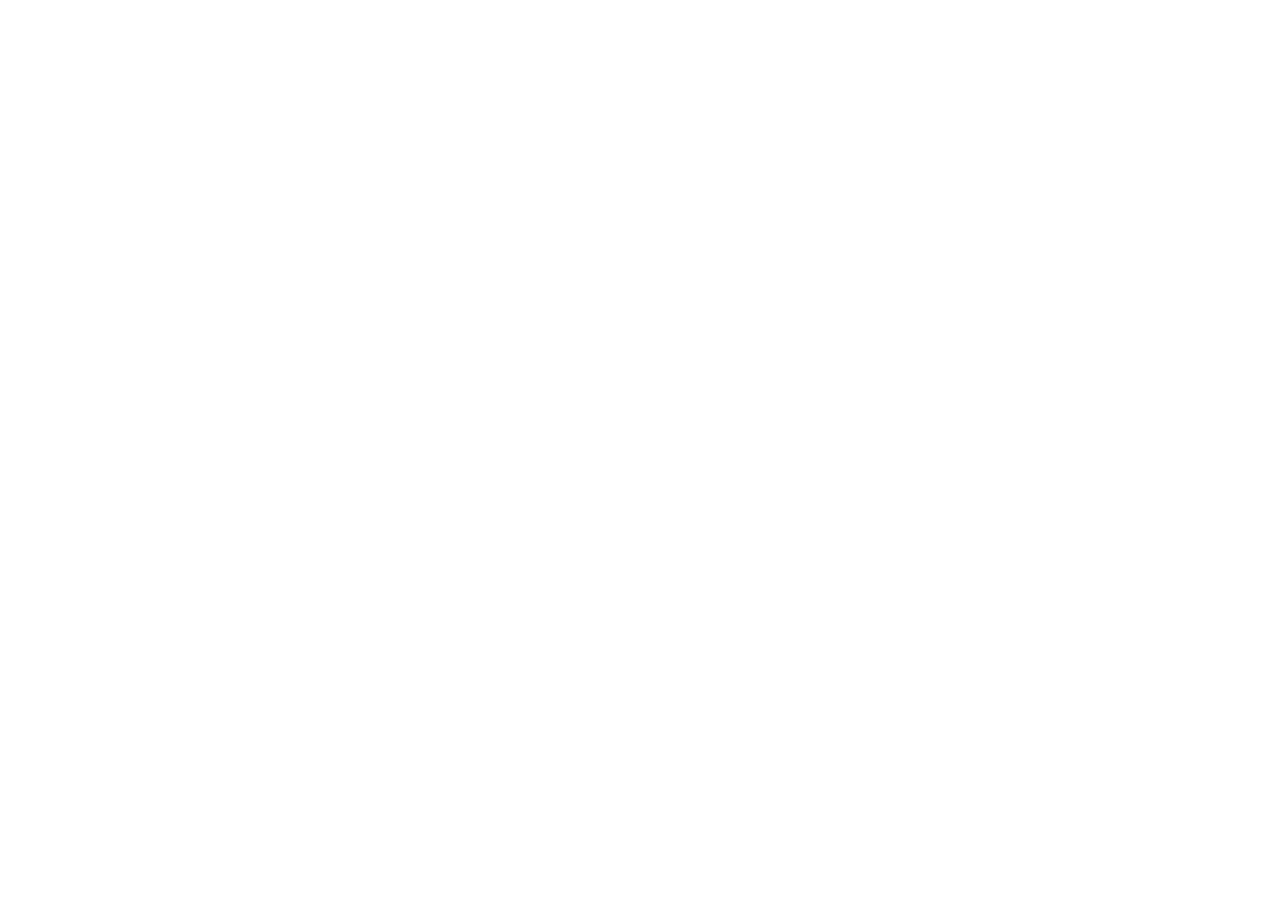
==== responsive-projects/index.htm @ c56a55ee "first commit to start design an architect web portfolio" ====
<!DOCTYPE html>
<html lang="en">
<head>
    <meta charset="UTF-8">
    <meta name="viewport" content="width=device-width, initial-scale=1.0">
    <title>responsive design</title>
    <link rel="stylesheet" href="style.css">
    <link rel="shortcut icon" href="images/icons/projects.png" type="image/x-icon">
</head>
<body>

    <header>

    </header>
    <main>

    </main>
    <footer>
        
    </footer>
    
</body>
</html>
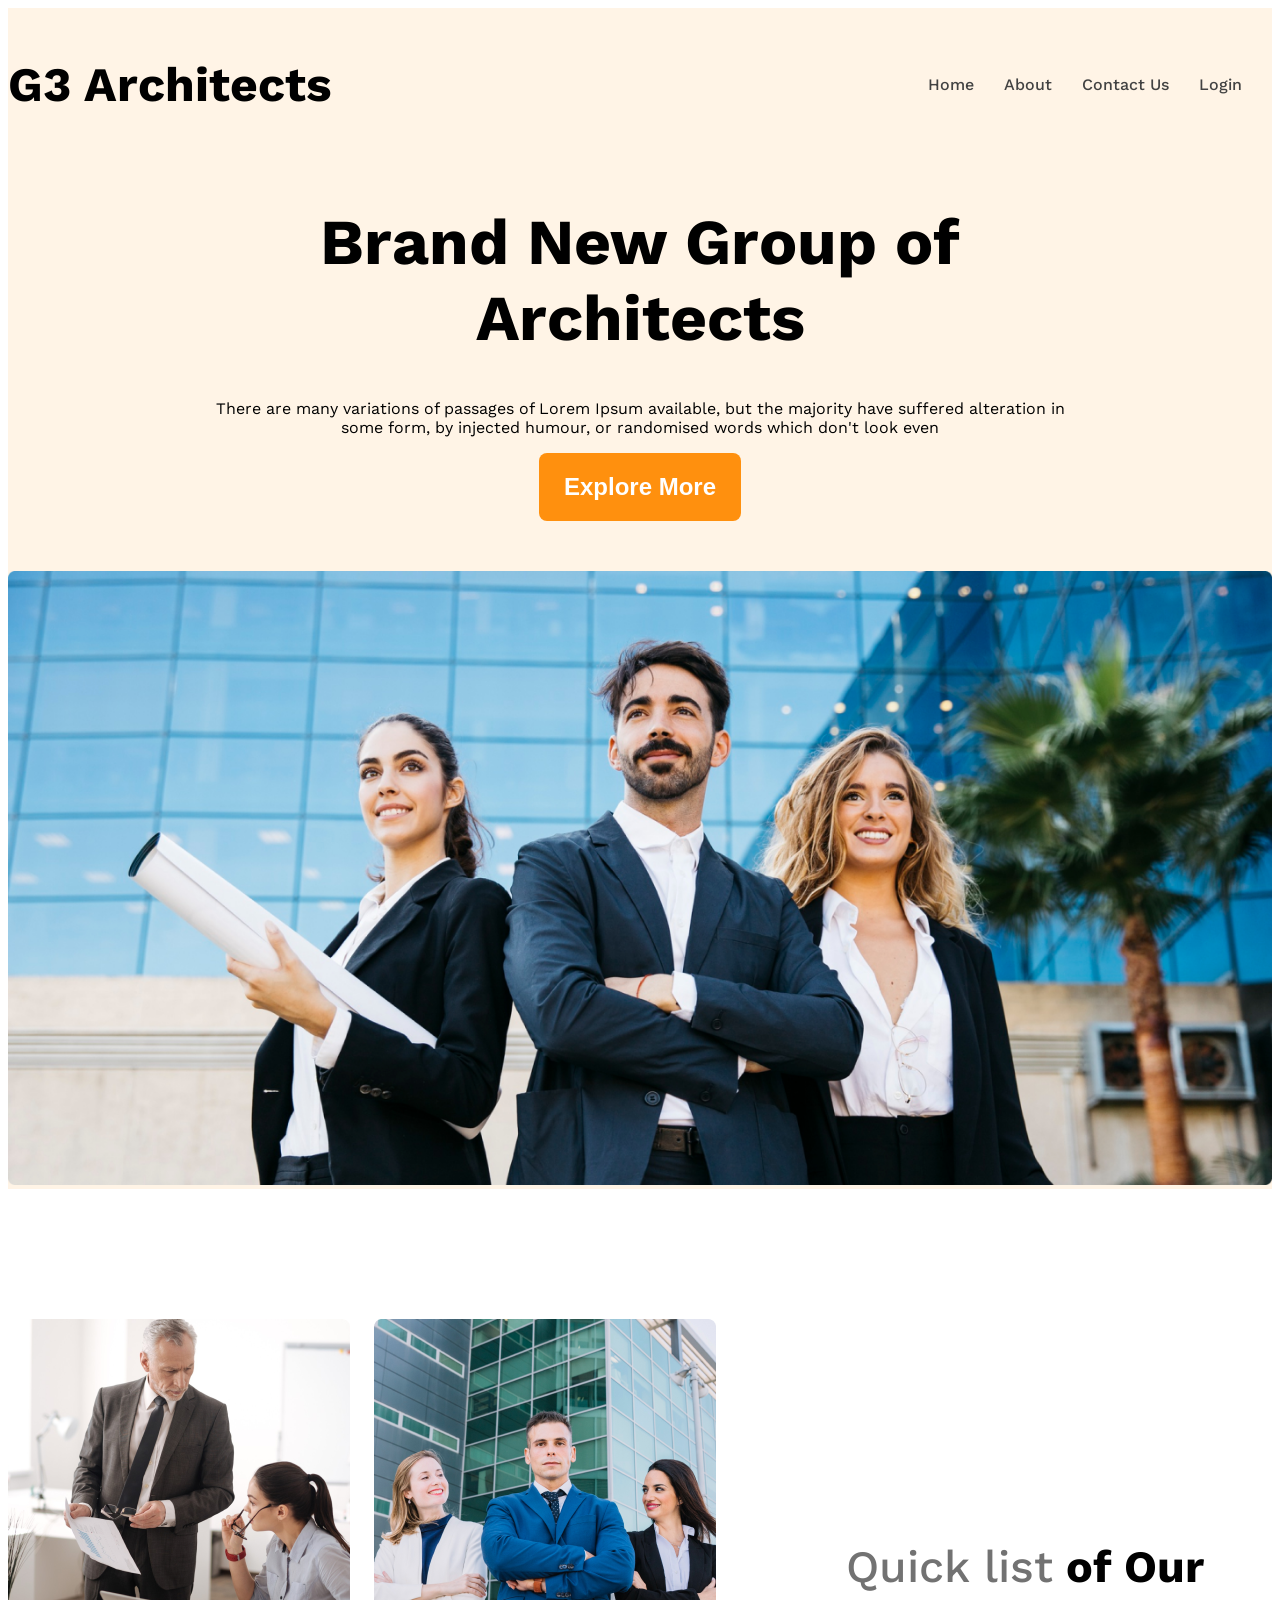
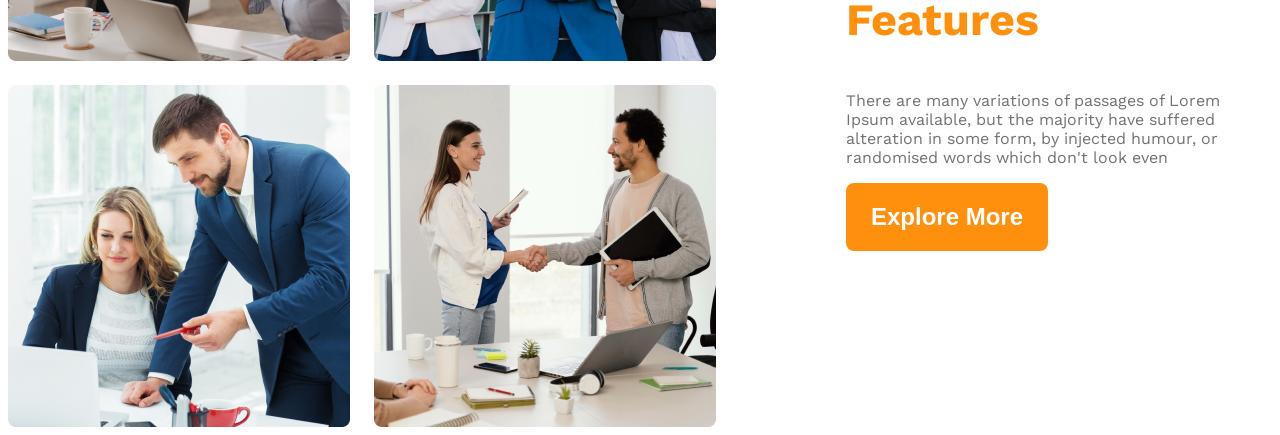
==== commit 65dd2bf7: "header and feature responsive" ====
--- a/responsive-projects/index.htm
+++ b/responsive-projects/index.htm
@@ -7,13 +7,42 @@
     <link rel="stylesheet" href="style.css">
     <link rel="shortcut icon" href="images/icons/projects.png" type="image/x-icon">
 </head>
-<body>
+<body class="work-sans-font">
 
-    <header>
-
+    <header class="bg-light">
+        <nav class="navbar display-flex">
+            <h3 class="brand">G3 Architects</h3>
+            <ul class="nav-links display-flex">
+                <li class="nav-item"><a href="" class="nav-link text-gray">Home</a></li>
+                <li class="nav-item"><a href="" class="nav-link text-gray">About</a></li>
+                <li class="nav-item"><a href="" class="nav-link text-gray">Contact Us</a></li>
+                <li class="nav-item"><a href="" class="nav-link text-gray">Login</a></li>
+            </ul>
+        </nav>
+        <div class="banner">
+            <div class="banner-content">
+                <h1 class="banner-title">Brand New Group of Architects </h1>
+                <p>There are many variations of passages of Lorem Ipsum available, but the majority have suffered alteration in  some form, by injected humour, or randomised words which don't look even</p>
+                <button class="btn-primary">Explore More</button>
+            </div>
+           <img class="banner-img" src="images/banner.png" alt="">
+        </div>
     </header>
     <main>
-
+        <!-- team section start -->
+        <section class="teams display-flex">
+            <div class="team-img-container">
+                <img src="images/team1.png" alt="two architecture discussing">
+                <img src="images/team2.png" alt="">
+                <img src="images/team3.png" alt="">
+                <img src="images/team4.png" alt="">
+            </div>
+            <div class="our-feature">
+                <h3 class="feature-title"><span class="text-light-gray" id="Quick-list">Quick list</span> <span>of Our</span> <span class="text-primary">Features</span></h3>
+                <p class="feature-description text-light-gray">There are many variations of passages of Lorem Ipsum available, but the majority have suffered alteration in some form, by injected humour, or randomised words which don't look even</p>
+                <button class="btn-primary">Explore More</button>
+            </div>
+        </section>
     </main>
     <footer>
         
--- a/responsive-projects/style.css
+++ b/responsive-projects/style.css
@@ -0,0 +1,135 @@
+@import url('https://fonts.googleapis.com/css2?family=Work+Sans:ital,wght@0,100..900;1,100..900&display=swap');
+
+
+.work-sans-font {
+  font-family: "Work Sans", sans-serif;
+  font-optical-sizing: auto;
+  font-weight: 400;
+  font-style: normal;
+}
+
+
+/* Shared Styles */
+.display-flex{
+  display: flex;
+}
+
+.text-primary{
+  color: #FF900E;
+}
+.text-gray{
+  color: #424242;
+}
+
+.text-light-gray{
+ color: #727272;
+}
+.bg-light{
+  background-color: rgba(255, 144, 14, 0.1);
+}
+.btn-primary{
+  background-color: #FF900E;
+  color: white;
+  padding: 20px 25px;
+  font-weight: 600;
+  font-size: 1.5rem;
+  border-radius: 8px;
+  border: none;
+}
+main{
+  max-width: 1440px;
+  margin: 0 auto;
+}
+main > section{
+  margin-top: 130px;
+}
+
+
+
+/* Header Styles */
+
+
+
+/* Nav Styles */
+.navbar{
+  justify-content: space-between;
+  align-items: center;
+}
+.brand{
+  font-weight: 700;
+  font-size: 3rem;
+}
+
+.nav-item{
+  list-style: none;
+  margin-right: 30px;
+}
+.nav-link{
+  text-decoration: none;
+  font-weight: 500;
+}
+.navbar, .banner{
+  max-width: 1440px;
+  margin: 0 auto;
+}
+
+/* banner styles */
+.banner-content{
+  max-width: 850px;
+  margin: 0 auto;
+  text-align: center;
+  margin-bottom: 50px;
+}
+.banner-title{
+  font-weight: 700;
+  font-size: 4rem;
+}
+.banner-img{
+  width: 100%;
+
+}
+
+/* Team Section Styles */
+.teams{
+  align-items: center;
+}
+.team-img-container{
+  display: grid;
+  grid-template-columns: repeat(2, 1fr);
+  gap: 24px;
+}
+.our-feature{
+  margin-left: 130px;
+  max-width: 530px;
+}
+.feature-title{
+  font-size: 2.8rem;
+  font-weight: 700;
+}
+#Quick-list{
+  font-weight: 500;
+}
+
+
+
+/* Responsive MideaQuary */
+@media screen and (max-width:576px) {
+  .navbar, .nav-links, .teams{
+    flex-direction: column;
+  } 
+  .team-img-container{
+    grid-template-columns: repeat(1, 1fr);
+  }
+  .our-feature{
+    margin-left: 20px;
+  }
+}
+
+@media screen and (min-width: 576px) and (max-width: 992px) {
+   .teams{
+    flex-direction: column;
+   }
+   .our-feature{
+    margin: 50px auto;
+   }
+}
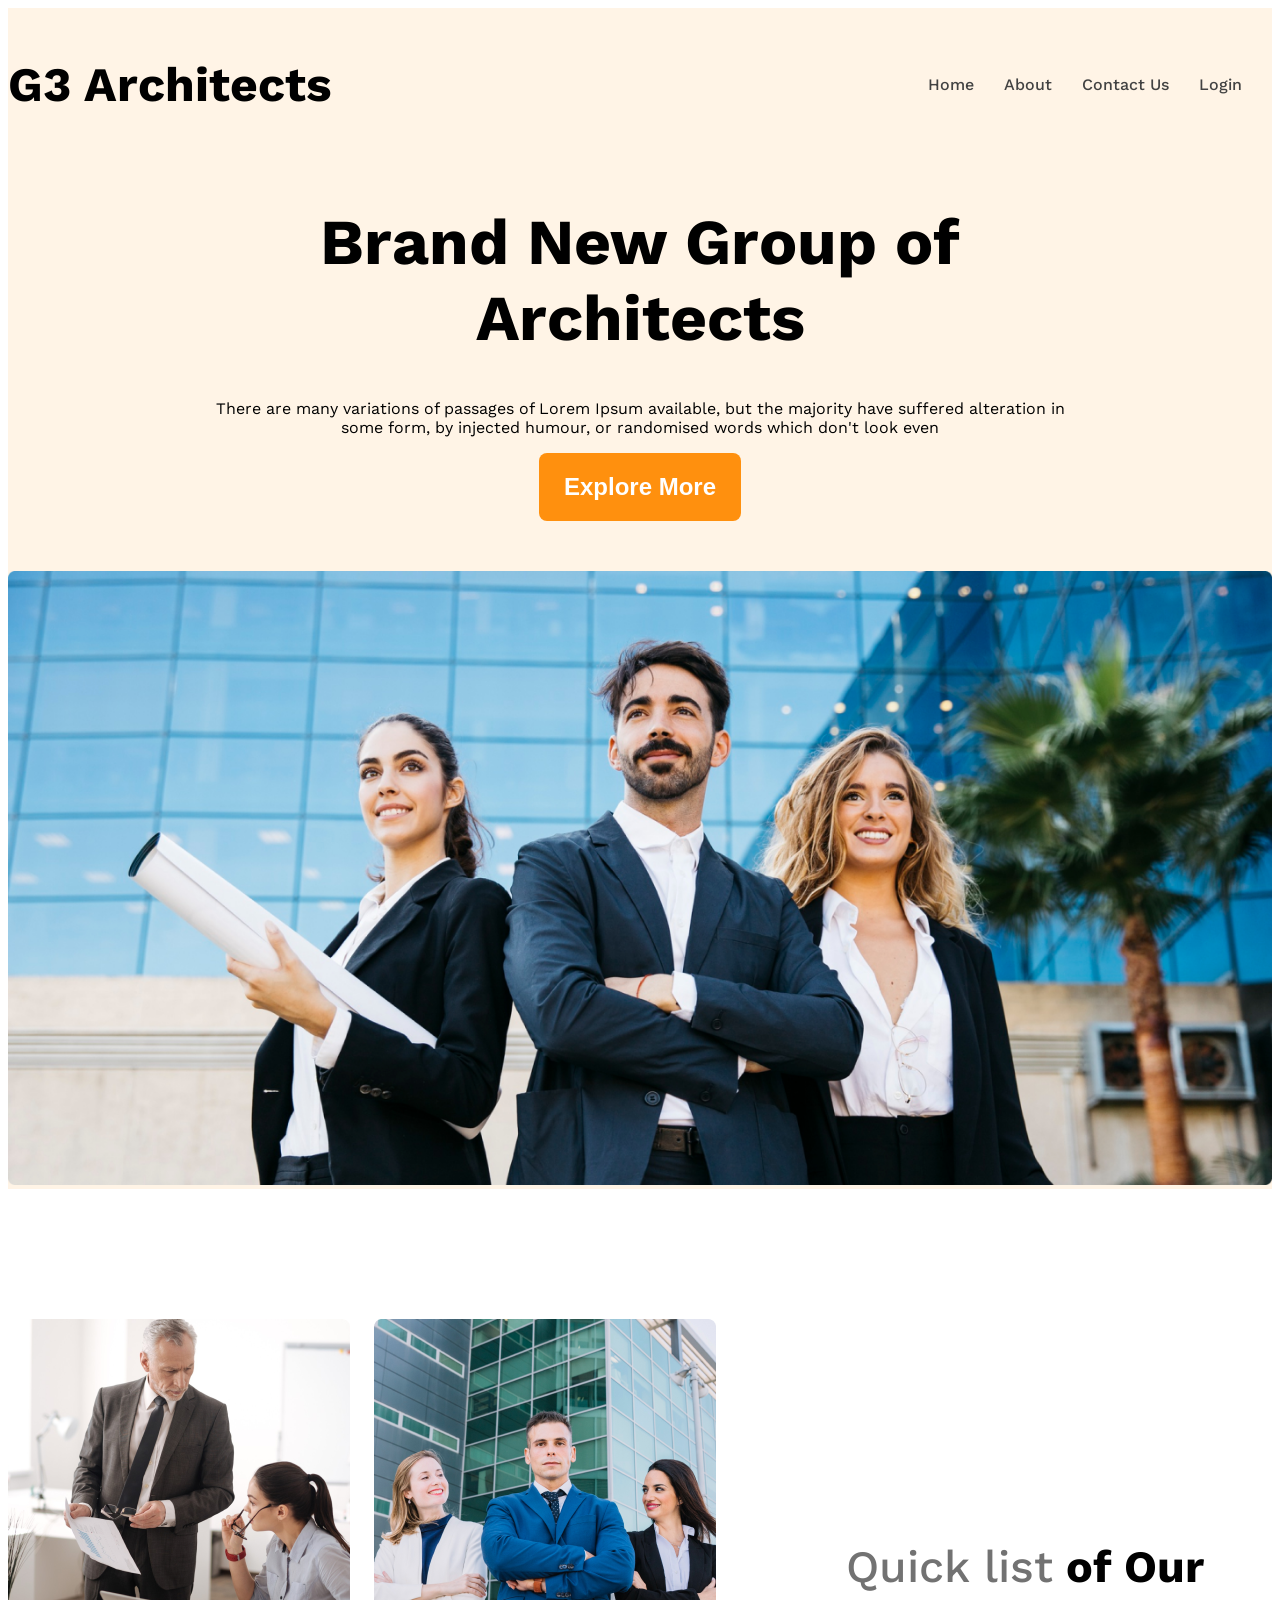
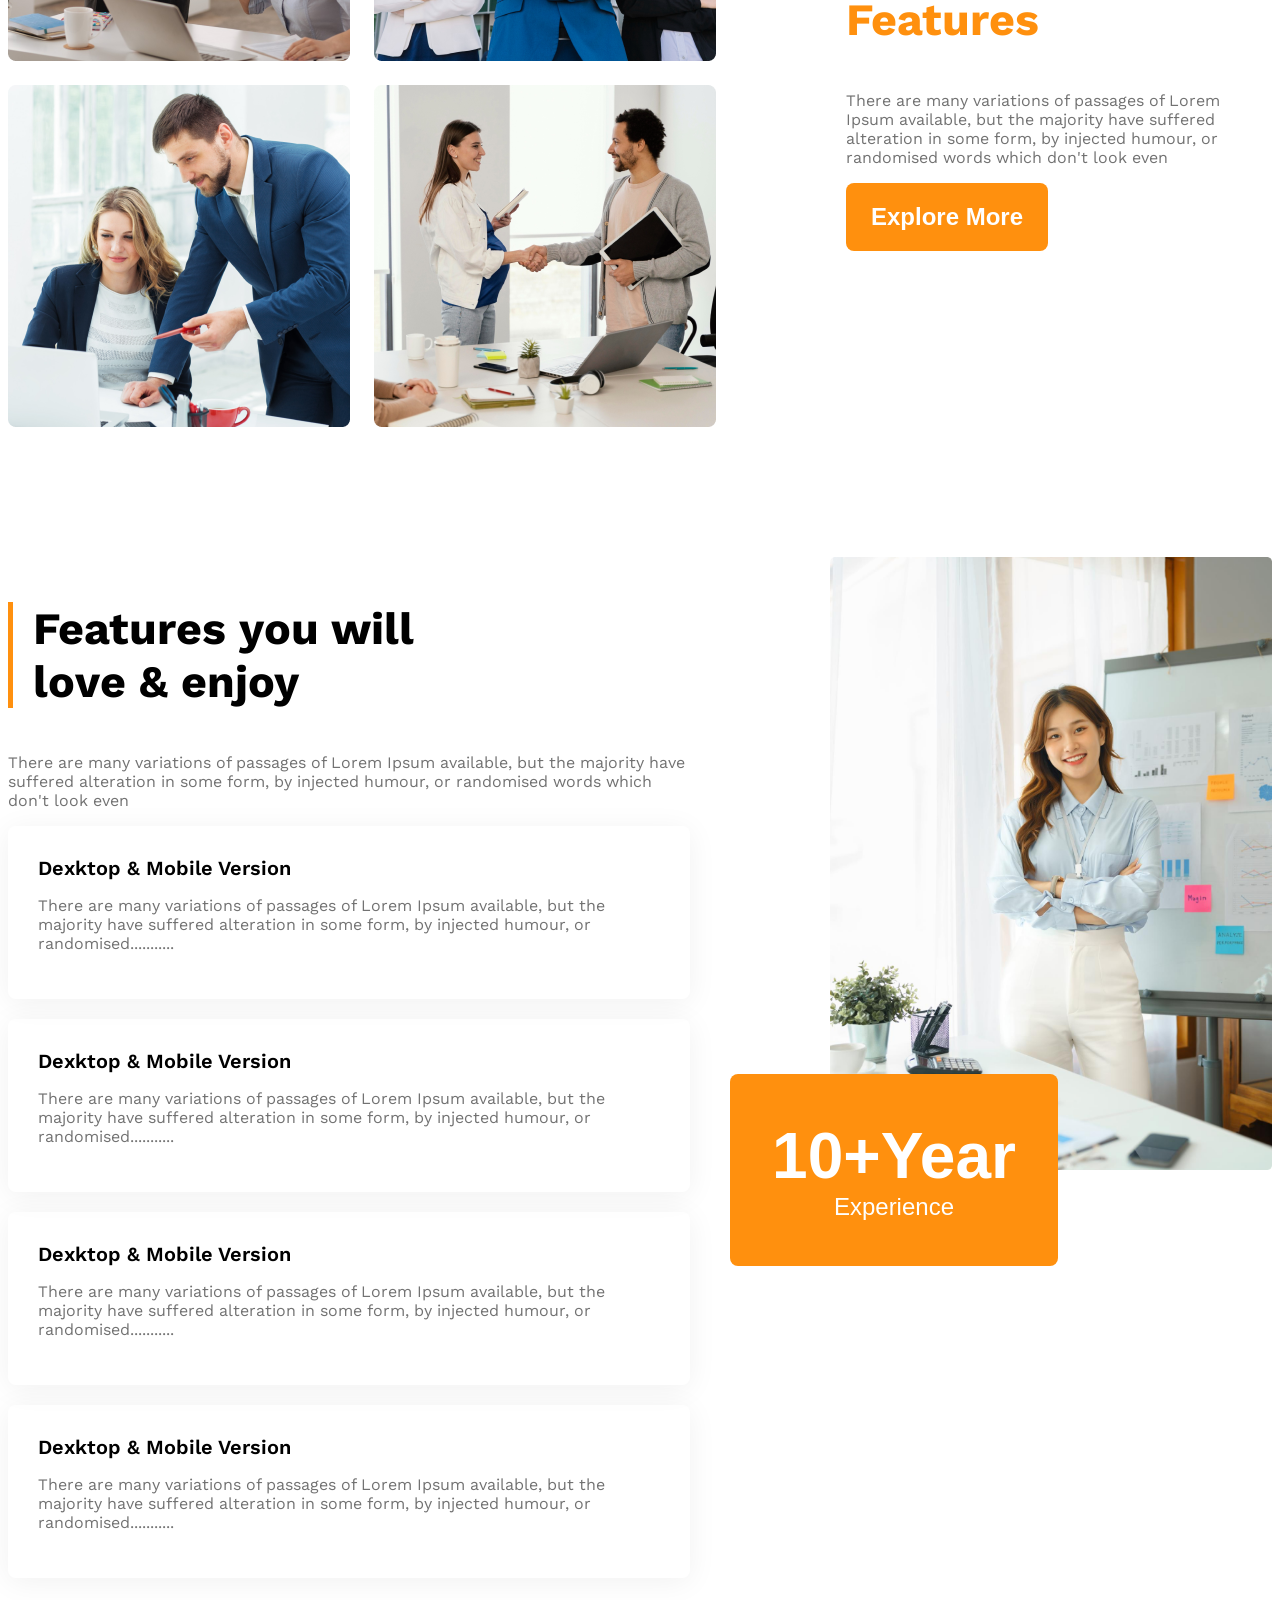
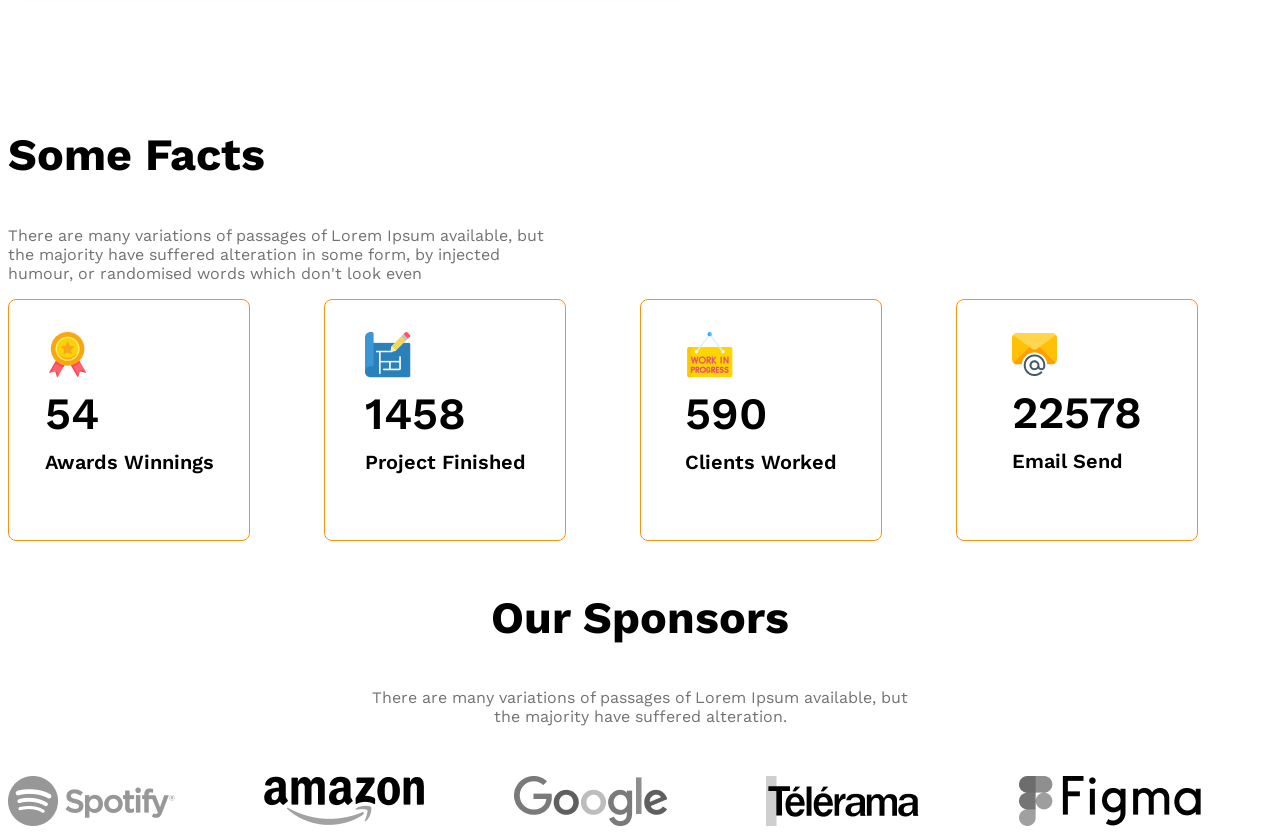
==== commit 4aed5e91: "designed and mobile responsive the webpage" ====
--- a/responsive-projects/index.htm
+++ b/responsive-projects/index.htm
@@ -38,11 +38,96 @@
                 <img src="images/team4.png" alt="">
             </div>
             <div class="our-feature">
-                <h3 class="feature-title"><span class="text-light-gray" id="Quick-list">Quick list</span> <span>of Our</span> <span class="text-primary">Features</span></h3>
+                <h3 class="section-title"><span class="text-light-gray" id="Quick-list">Quick list</span> <span>of Our</span> <span class="text-primary">Features</span></h3>
                 <p class="feature-description text-light-gray">There are many variations of passages of Lorem Ipsum available, but the majority have suffered alteration in some form, by injected humour, or randomised words which don't look even</p>
                 <button class="btn-primary">Explore More</button>
             </div>
         </section>
+
+        <!-- features section start -->
+         <section class="features display-flex">
+            <div>
+                <h3 id="features-section-title" class="section-title">Features you will <br> love & enjoy</h3>
+                <p class="text-light-gray">There are many variations of passages of Lorem Ipsum available, but the majority have suffered alteration in some form, by injected humour, or randomised words which don't look even</p>
+
+                <!-- feature card container -->
+                <div class="feature-card">
+                    <h4 class="feature-title">Dexktop & Mobile Version</h4>
+                    <p class="text-light-gray">There are many variations of passages of Lorem Ipsum available, but the majority have suffered alteration in some form, by injected humour, or randomised...........</p>
+                </div>
+                <div class="feature-card">
+                    <h4 class="feature-title">Dexktop & Mobile Version</h4>
+                    <p class="text-light-gray">There are many variations of passages of Lorem Ipsum available, but the majority have suffered alteration in some form, by injected humour, or randomised...........</p>
+                </div>
+                <div class="feature-card">
+                    <h4 class="feature-title">Dexktop & Mobile Version</h4>
+                    <p class="text-light-gray">There are many variations of passages of Lorem Ipsum available, but the majority have suffered alteration in some form, by injected humour, or randomised...........</p>
+                </div>
+                <div class="feature-card">
+                    <h4 class="feature-title">Dexktop & Mobile Version</h4>
+                    <p class="text-light-gray">There are many variations of passages of Lorem Ipsum available, but the majority have suffered alteration in some form, by injected humour, or randomised...........</p>
+                </div>
+
+            </div>
+            <div class="featured-architect">
+                <img src="images/architect.png" alt="">
+                <button id="experience-badge" class="btn-primary">
+                    <span id="experience-year">10+Year</span>
+                    <br>
+                    <span>Experience</span>
+                </button>
+            </div>
+         </section>
+
+        <!-- Some Facts -->
+      <section>
+            <h3 class="section-title">Some Facts</h3>
+            <p class="text-light-gray fact-description">There are many variations of passages of Lorem Ipsum available, but the majority have suffered alteration in some form, by injected humour, or randomised words which don't look even</p>
+         <div class="facts-container">
+           <div class="fact-card display-flex">
+            <div>
+                <img src="images/icons/ribon.png" alt="" class="fact-icon">
+                <h4 class="fact-number">54</h4>
+                <h5 class="fact-name">Awards Winnings</h5>
+            </div>
+           </div>
+           <div class="fact-card display-flex">
+            <div>
+                <img src="images/icons/projects.png" alt="" class="fact-icon">
+                <h4 class="fact-number">1458</h4>
+                <h5 class="fact-name">Project Finished</h5>
+            </div>
+           </div>
+           <div class="fact-card display-flex">
+            <div>
+                <img src="images/icons/customers.png" alt="" class="fact-icon">
+                <h4 class="fact-number">590</h4>
+                <h5 class="fact-name">Clients Worked</h5>
+            </div>
+           </div>
+           <div class="fact-card  display-flex">
+            <div>
+                <img src="images/icons/email.png" alt="" class="fact-icon">
+                <h4 class="fact-number">22578</h4>
+                <h5 class="fact-name">Email Send</h5>
+            </div>
+           </div>
+         </div>
+    </section>
+        <!-- Our Sponsors-->
+         <scetion class="our-sponsors">
+            <div class="sponsor-info">
+                <h3 class="section-title">Our Sponsors</h3>
+                <p class="text-light-gray">There are many variations of passages of Lorem Ipsum available, but the majority have suffered alteration.</p>
+            </div>
+            <div class="sponsor-companies">
+                <img src="images/sponsors/spotify.png" alt="">
+                <img src="images/sponsors/amazon.png" alt="">
+                <img src="images/sponsors/google.png" alt="">
+                <img src="images/sponsors/telerama.png" alt="">
+                <img src="images/sponsors/figma.png" alt="">
+            </div>
+         </scetion>
     </main>
     <footer>
         
--- a/responsive-projects/style.css
+++ b/responsive-projects/style.css
@@ -43,9 +43,37 @@
 main > section{
   margin-top: 130px;
 }
-
-
-
+.section-title{
+  font-size: 2.8rem;
+  font-weight: 700;
+}
+/* some facts related styles */
+.facts-container{
+  display: grid;
+  grid-template-columns: repeat(4, 1fr);
+}
+.fact-card{
+  border: 1px solid #FF900E;
+  width: 240px;
+  height: 240px;
+  border-radius: 8px;
+  align-items: center;
+  justify-content: center;
+}
+.fact-number{
+  font-size: 2.8rem;
+  font-weight: 600;
+  margin-top: 5px;
+  margin-bottom: 10px;
+}
+.fact-name{
+  font-size: 1.25rem;
+  font-weight: 600;
+  margin-top: 10px;
+}
+.fact-description{
+  max-width: 540px;
+}
 /* Header Styles */
 
 
@@ -102,7 +130,7 @@
   margin-left: 130px;
   max-width: 530px;
 }
-.feature-title{
+.section-title{
   font-size: 2.8rem;
   font-weight: 700;
 }
@@ -110,26 +138,106 @@
   font-weight: 500;
 }
 
-
+/* feature section style */
+.features{
+  gap: 140px;
+}
+
+#features-section-title{
+  padding-left: 20px;
+  border-left: 5px solid #FF900E;
+}
+
+.feature-card{
+  padding: 30px;
+  border-radius: 8px;
+  box-shadow: 0 4px 30px 0 rgba(0, 0, 0, 0.06);
+  margin-bottom: 20px;
+}
+
+.feature-card .feature-title{
+  font-weight: 600;
+  font-size: 1.25rem;
+  margin-top: 0px;
+  margin-bottom: 0px;
+  
+}
+
+#experience-badge{
+  padding: 45px 42px;
+  font-size: 1.5rem;
+  font-weight: 500;
+  margin-left: -100px;
+  margin-top: -100px;
+}
+
+#experience-year{
+  font-size: 4rem;
+  font-weight: 700;
+}
+.featured-architect img{
+  width: 100%;
+}
+
+/* sponsor related styles */
+.sponsor-info{
+  max-width: 540px;
+  margin: 50px auto;
+  text-align: center;
+}
+.sponsor-companies{
+  display: grid;
+  grid-template-columns: repeat(5, 1fr);
+}
+.sponsor-companies img{
+  filter: grayscale(100%);
+}
 
 /* Responsive MideaQuary */
 @media screen and (max-width:576px) {
-  .navbar, .nav-links, .teams{
+  .navbar,
+  .nav-links, 
+  .features, 
+  .teams {
     flex-direction: column;
   } 
-  .team-img-container{
-    grid-template-columns: repeat(1, 1fr);
+  .team-img-container, 
+  .facts-container,
+  .sponsor-companies
+  {
+    grid-template-columns: 1fr;
+  }
+  .facts-container{
+    justify-items: center;
+    gap: 24px;
+  }
+  .sponsor-companies{
+    justify-items: center;
+    gap: 50px;
   }
   .our-feature{
     margin-left: 20px;
   }
+  #experience-badge{
+    margin-top: 20px;
+    margin-left: 20px;
+  }
 }
 
 @media screen and (min-width: 576px) and (max-width: 992px) {
-   .teams{
+   .teams, .features{
     flex-direction: column;
    }
    .our-feature{
     margin: 50px auto;
    }
+   .sponsor-companies, .facts-container{
+    grid-template-columns: repeat(2, 1fr);
+    gap: 50px;
+    justify-items: center;
+   }
+   #experience-badge{
+    margin-top: 20px;
+    margin-left: 20px;
+  }
 }
